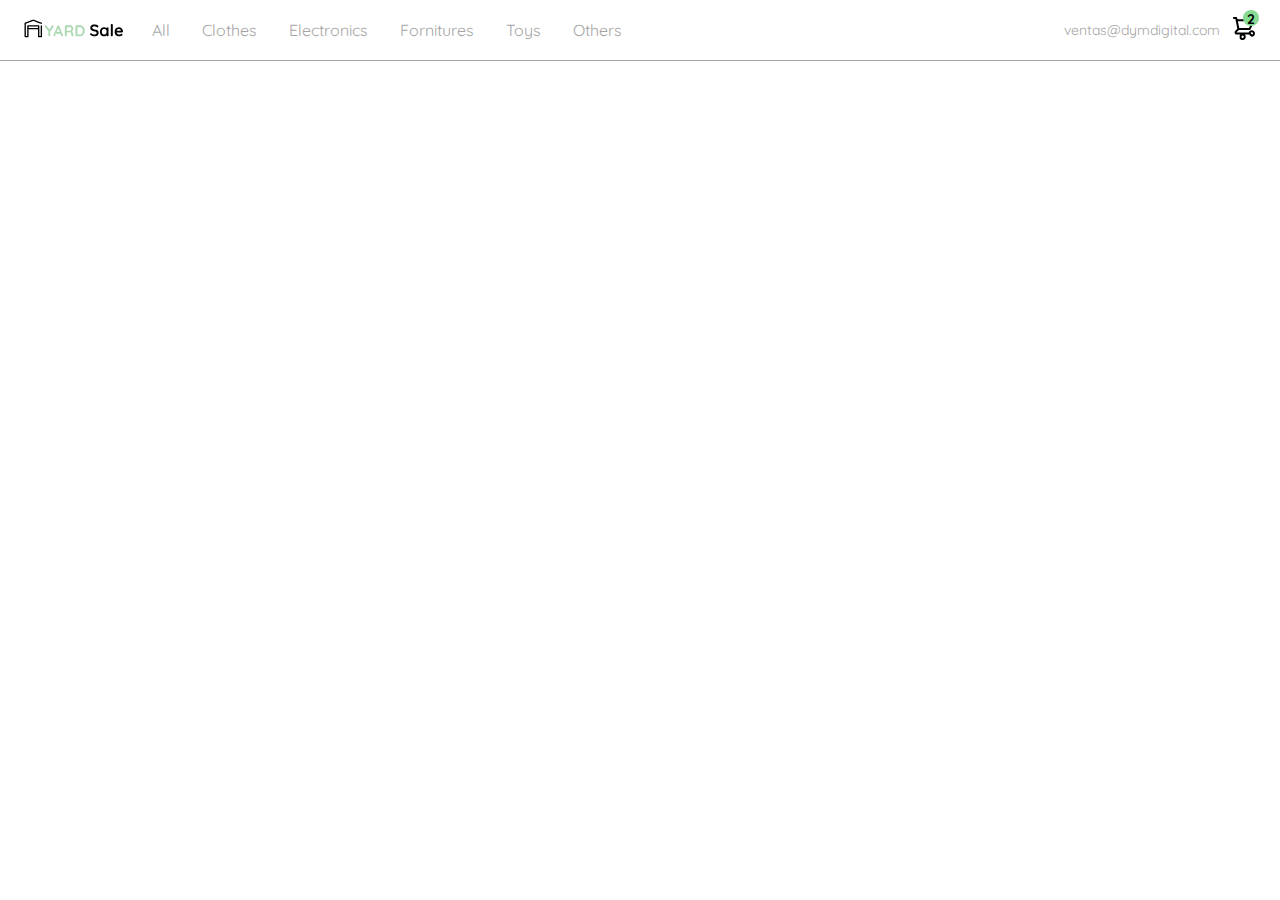
==== Index.html @ 50f44bbb "interactividad con js del burger menu y el emailMenu, con responsive, clase curso práctico de js" ====
<!DOCTYPE html>
<html lang="en">
<head>
    <meta charset="UTF-8">
    <meta http-equiv="X-UA-Compatible" content="IE=edge">
    <meta name="viewport" content="width=device-width, initial-scale=1.0">
    <link rel="preconnect" href="https://fonts.googleapis.com">
    <link rel="preconnect" href="https://fonts.gstatic.com" crossorigin>
    <link href="https://fonts.googleapis.com/css2?family=Quicksand:wght@300;500;700&display=swap" rel="stylesheet">
    <title>YardSale: Bicycle Lifestyle</title>
    <link rel="stylesheet" href="./styles.css">
</head>
<body>
    <nav>
        <img src="./icons/icon_menu.svg" alt="IconoMenu" class="menu burgerMenu">
        <div class="navbar-left">
                <img src="./logos/logo_yard_sale.svg" alt="logoYardSale" class="logo">
                <ul>
                    <li>
                        <a href="/">All</a>
                    </li>
                    <li>
                        <a href="/">Clothes</a>
                    </li>
                    <li>
                        <a href="/">Electronics</a>
                    </li>
                    <li>
                        <a href="/">Fornitures</a>
                    </li>
                    <li>
                        <a href="/">Toys</a>
                    </li>
                    <li>
                        <a href="/">Others</a>
                    </li>
                </ul>
        </div>

         <div class="navbar-right">
            <ul>
                <li class="navbar-email">ventas@dymdigital.com</li>
                <li class="navbar-shopping-cart">
                    <img src="./icons/icon_shopping_cart.svg" alt="spoopong cart">
                    <div>2</div>
                </li>
            </ul>
        </div>
        <div class="desktop-menu inactive">
            <ul>
                <li>
                    <a href="/" class="tittle">My Orders</a>
                </li>
                <li>
                    <a href="/">My Account</a>
                </li>
                <li>
                    <a href="/" class tittle>Sing Out</a>
                </li>
            </ul>
        </div>
        <div class="mobile-menu inactive">
            <ul class="categories">
                <li>
                    <a href="/">CATEGORIES</a>
                </li>
                <li>
                    <a href="/">All</a>
                </li>
                <li>
                    <a href="/">Clothes</a>
                </li>
                <li>
                    <a href="/">Electronics</a>
                </li>
                <li>
                    <a href="/">Fornitures</a>
                </li>
                <li>
                    <a href="/">Toys</a>
                </li>
                <li>
                    <a href="/">Others</a>
                </li>
            </ul>
            <ul>
                <li>
                    <a href="/">My Orders</a>
                </li>
                <li>
                    <a href="/">My Account</a>
                </li>
            </ul>
            <ul>
                <li>
                    <a href="/" class="email">ventas@dymdigital.com</a>
                </li>
                <li>
                    <a href="/" class="sing-out">Sing Out</a>
                </li>
            </ul>
        </div>
    </nav>
    <script src="./script.js"></script>
</body>
</html>
---- styles.css ----
/*Colores de la pagina*/
:root {
    --white: #FFFFFF;
    --black: #303030;
    --very-light-pink: #a5a5a5;
    --text-input-field: #f7f7f7;
    --hospital-green: #86da92;
    --sm: 14px;
    --md: 16px;
    --lg: 18px;
}
body{
    font-family: 'Quicksand', sans-serif;
    margin: 0;
}
.inactive {
    display: none;
}
nav {
    display: flex;
    justify-content: space-between;
    padding: 0 24px;
    border-bottom: 1px solid var(--very-light-pink);
}
.menu {
    display: none;
}
.logo {
    width: 100px;
}
.navbar-left ul,
.navbar-right ul {
    list-style: none;
    padding: 0;
    margin: 0;
    display: flex;
    align-items: center;
    height: 60px;
}
.navbar-left {
    display: flex;
}
.navbar-left ul{
    margin-left: 12px;
}
.navbar-left ul li a,
.navbar-right ul li a {
    text-decoration: none;
    color: var(--very-light-pink);
    border: 1px solid var(--white);
    padding: 5px 15px 5px 15px;
    border-radius: 5px;
}
.navbar-left ul li a:hover,
.navbar-right ul li a:hover {
    border: 1px solid var(--hospital-green);
    color: var(--hospital-green);
}
.navbar-email {
    color: var(--very-light-pink);
    font-size: var(--sm);
    margin-right: 12px;
    cursor: pointer;
}
.navbar-email:hover {
    color: var(--hospital-green);
}
.navbar-shopping-cart {
    position: relative;
}
.navbar-shopping-cart div {
    width: 16px;
    height: 16px;
    background-color: var(--hospital-green);
    border-radius: 50%;
    font-size: var(--sm);
    font-weight: bold;
    position: absolute;
    top: -6px;
    right: -3px;
    display: flex;
    justify-content: center;
    align-content: center;
}

/*Desktop menu */
.desktop-menu {
    width: 100px;
    height: auto;
    border: 1px solid var(--very-light-pink);
    border-radius: 3px 3px 6px 6px;
    padding: 20px 20px 0 20px;
    position: absolute;
    background-color: var(--white);
    top: 60px;
    right: 60px;
}
.desktop-menu ul {
    list-style: none;
    padding: 0;
    margin: 0;
}
.desktop-menu ul li {
    text-align: end;
    font-weight: bold;
}
.desktop-menu ul li:last-child{
    padding-top: 20px;
    border-top: 1px solid var(--very-light-pink);
}
.desktop-menu ul li:last-child a{
    color: var(--hospital-green);
    font-size: var(--sm);
}
.desktop-menu ul li a{
    color: var(--black);
    text-decoration: none;
    margin-bottom: 20px;
    display: inline-block;
}

/*Mobile Menu*/
.mobile-menu {
    padding: 24px;
    position: absolute;
    top: 50px;
    left: 5px;
}
.mobile-menu a {
    text-decoration: none;
    color: var(--black);
    font-weight: bold;
}
.mobile-menu ul {
    list-style: none;
    margin: 24px 0 0;
}
.mobile-menu ul li {
    margin-bottom: 24px;
}
.mobile-menu .email {
    font-size: var(--sm);
    font-weight: 300;
}
.mobile-menu .sing-out {
    font-size: var(--sm)
}
.mobile-menu ul:nth-child(1) {
    border-bottom: 1px solid var(--very-light-pink);
}
.mobile-menu .sing-out {
    color: var(--hospital-green);
}
.mobile-menu ul:last-child {
    position: relative;
    bottom: 0;
}


@media (max-width: 640px) {
    .menu {
    display: block;
}
    .navbar-left ul {
    display: none;
}
    .navbar-email {
    display: none;
}
    .desktop-menu {
        display: none;
    }
}
@media (min-width: 641px) {
    .mobile-menu {
        display: none;
    }
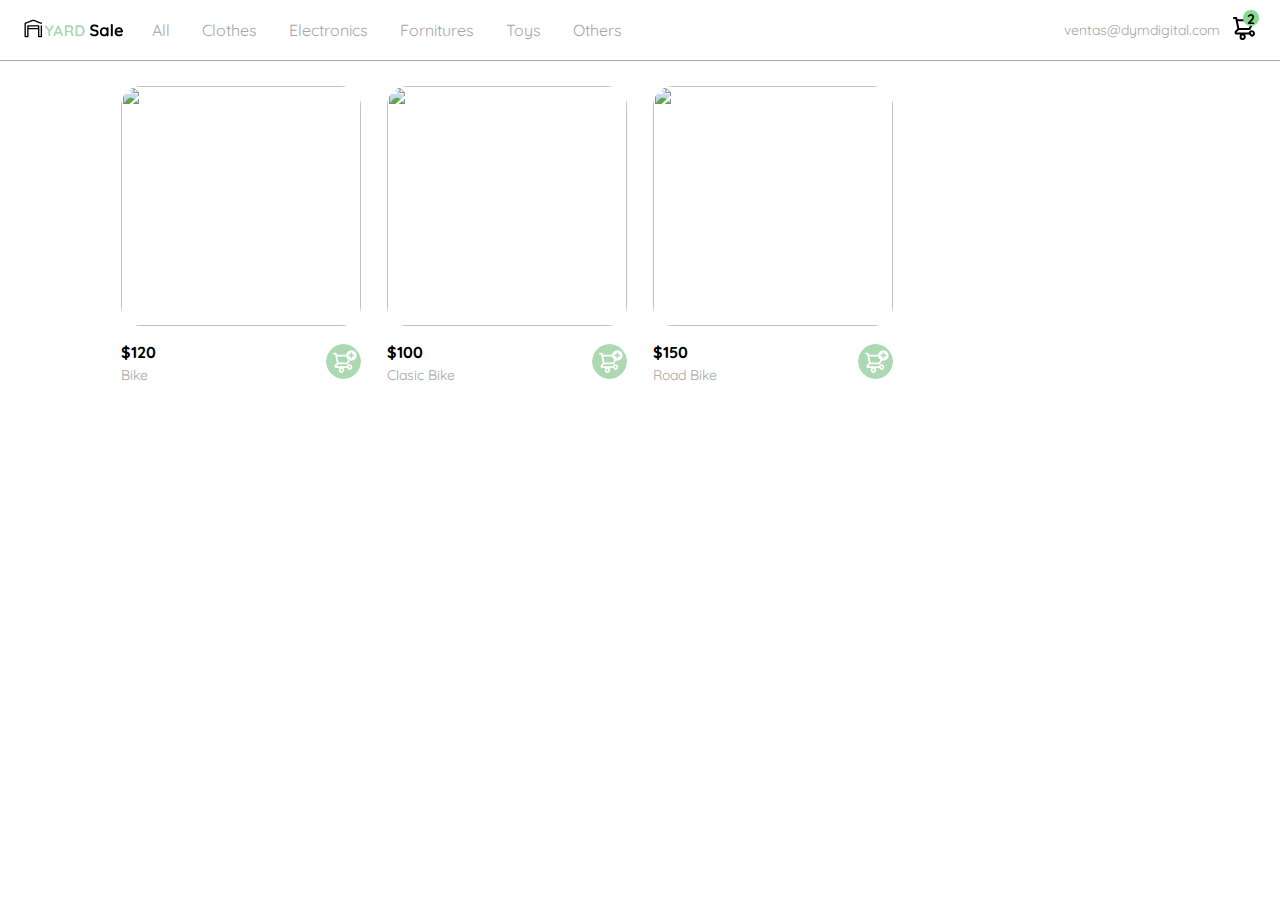
==== commit bc6477d7: "clase 21 del curso" ====
--- a/Index.html
+++ b/Index.html
@@ -41,7 +41,7 @@
             <ul>
                 <li class="navbar-email">ventas@dymdigital.com</li>
                 <li class="navbar-shopping-cart">
-                    <img src="./icons/icon_shopping_cart.svg" alt="spoopong cart">
+                    <img src="./icons/icon_shopping_cart.svg" alt="spooping cart">
                     <div>2</div>
                 </li>
             </ul>
@@ -101,6 +101,47 @@
             </ul>
         </div>
     </nav>
+    <aside class="product-detail inactive">
+        <div class="title-container">
+          <img src="./icons/flechita.svg" alt="arrow">
+          <p class="title">My order</p>
+        </div>
+    
+        <div class="my-order-content">
+          
+          <div class="shopping-cart">
+            <figure>
+              <img src="https://images.pexels.com/photos/276517/pexels-photo-276517.jpeg?auto=compress&cs=tinysrgb&dpr=2&h=650&w=940" alt="bike">
+            </figure>
+            <p>Bike</p>
+            <p>$30,00</p>
+            <img src="./icons/icon_close.png" alt="close">
+          </div>
+          <div class="shopping-cart">
+            <figure>
+              <img src="https://images.pexels.com/photos/276517/pexels-photo-276517.jpeg?auto=compress&cs=tinysrgb&dpr=2&h=650&w=940" alt="bike">
+            </figure>
+            <p>Bike</p>
+            <p>$30,00</p>
+            <img src="./icons/icon_close.png" alt="close">
+          </div>
+          <div class="order">
+            <p>
+                <span>Total</span>
+            </p>
+            <p>$60,00</p>
+          </div>
+          <button class="primary-button">
+            Checkout
+          </button>
+        </div>
+      </div>
+      </aside>
+      <section class="main-container">
+        <div class="cards-container">
+       
+        </div>
+    </section>
     <script src="./script.js"></script>
 </body>
 </html>--- a/styles.css
+++ b/styles.css
@@ -67,6 +67,7 @@
 }
 .navbar-shopping-cart {
     position: relative;
+    cursor: pointer;
 }
 .navbar-shopping-cart div {
     width: 16px;
@@ -125,6 +126,7 @@
     position: absolute;
     top: 50px;
     left: 5px;
+    background-color: var(--white);
 }
 .mobile-menu a {
     text-decoration: none;
@@ -156,22 +158,162 @@
     bottom: 0;
 }
 
+/*aside producto detail */
+
+.product-detail {
+    width: 360px;
+    padding: 0 24px;
+    box-sizing: border-box;
+    position: absolute;
+    right: 0;
+    background-color: var(--white);
+}
+.title-container {
+    display: flex;
+}
+.title-container img {
+    transform: rotate(180deg);
+    margin-right: 14px;
+}
+.title {
+    font-size: var(--lg);
+    font-weight: bold;
+}
+.order {
+    display: grid;
+    grid-template-columns: auto 1fr;
+    gap: 16px;
+    align-items: center;
+    background-color: var(--text-input-field);
+    margin-bottom: 24px;
+    border-radius: 8px;
+    padding: 0 24px;
+}
+.order p:nth-child(1) {
+    display: flex;
+    flex-direction: column;
+}
+.order p span:nth-child(1) {
+    font-size: var(--md);
+    font-weight: bold;
+}
+.order p:nth-child(2) {
+    text-align: end;
+    font-weight: bold;
+}
+.shopping-cart {
+    display: grid;
+    grid-template-columns: auto 1fr auto auto;
+    gap: 16px;
+    margin-bottom: 24px;
+    align-items: center;
+}
+.shopping-cart figure {
+    margin: 0;
+}
+.shopping-cart figure img {
+    width: 70px;
+    height: 70px;
+    border-radius: 20px;
+    object-fit: cover;
+}
+.shopping-cart p:nth-child(2) {
+    color: var(--very-light-pink);
+}
+.shopping-cart p:nth-child(3) {
+    font-size: var(--md);
+    font-weight: bold;
+}
+.primary-button {
+    background-color: var(--hospital-green);
+    border-radius: 8px;
+    border: none;
+    color: var(--white);
+    width: 100%;
+    cursor: pointer;
+    font-size: var(--md);
+    font-weight: bold;
+    height: 50px;
+}
+
+/*Vista principal*/
+
+.cards-container {
+    display: grid;
+    grid-template-columns: repeat(auto-fill, 240px);
+    gap: 26px;
+    place-content: center;
+    margin-top: 25px;
+}
+.product-card {
+    width: 240px;
+}
+.product-card  img{
+    width: 240px;
+    height: 240px;
+    border-radius: 20px;
+    object-fit: cover;
+}
+.product-info {
+    display: flex;
+    justify-content: space-between;
+    align-items: center;
+    margin-top: 12px;
+}
+.product-info figure img{
+    width: 35px;
+    height: 35px;
+}
+.product-info figure{
+    margin: 0;
+}
+.product-info div p:nth-child(1) {
+    font-weight: bold;
+    font-size: var(--md);
+    margin-top: 0;
+    margin-bottom: 4px;
+}
+.product-info div p:nth-child(2) {
+    font-size: var(--sm);
+    margin-top: 0;
+    margin-bottom: 0;
+    color: var(--very-light-pink);
+}
 
 @media (max-width: 640px) {
     .menu {
     display: block;
-}
+    }
     .navbar-left ul {
     display: none;
-}
+    }
     .navbar-email {
     display: none;
-}
+    }
     .desktop-menu {
         display: none;
     }
+    .product-detail {
+        width: 100%;
+      }
 }
 @media (min-width: 641px) {
     .mobile-menu {
         display: none;
-    }+    }
+}
+@media (max-width: 640px) {
+    .cards-container {
+        display: grid;
+        grid-template-columns: repeat(auto-fill, 140px);
+        gap: 26px;
+    }
+    .product-card {
+        width: 140px;
+    }
+    .product-card  img{
+        width: 140px;
+        height: 140px;
+    }
+    
+}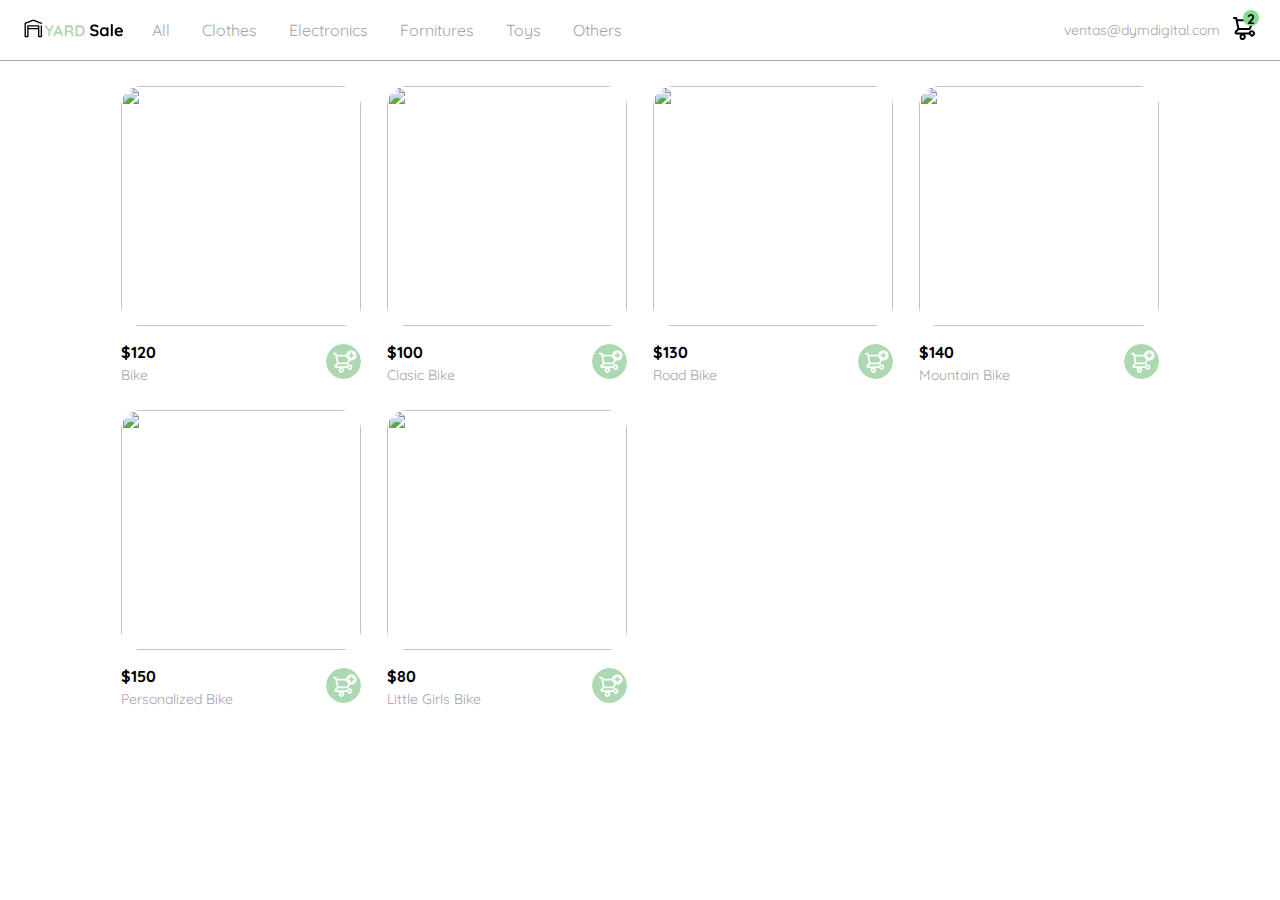
==== commit 7b2c2367: "actualizacion antes de mejoras de detalles de producto" ====
--- a/Index.html
+++ b/Index.html
@@ -37,7 +37,7 @@
                 </ul>
         </div>
 
-         <div class="navbar-right">
+        <div class="navbar-right">
             <ul>
                 <li class="navbar-email">ventas@dymdigital.com</li>
                 <li class="navbar-shopping-cart">
@@ -103,45 +103,45 @@
     </nav>
     <aside class="product-detail inactive">
         <div class="title-container">
-          <img src="./icons/flechita.svg" alt="arrow">
-          <p class="title">My order</p>
+            <img src="./icons/flechita.svg" alt="arrow">
+            <p class="title">My order</p>
         </div>
     
         <div class="my-order-content">
-          
-          <div class="shopping-cart">
-            <figure>
-              <img src="https://images.pexels.com/photos/276517/pexels-photo-276517.jpeg?auto=compress&cs=tinysrgb&dpr=2&h=650&w=940" alt="bike">
-            </figure>
-            <p>Bike</p>
-            <p>$30,00</p>
-            <img src="./icons/icon_close.png" alt="close">
-          </div>
-          <div class="shopping-cart">
-            <figure>
-              <img src="https://images.pexels.com/photos/276517/pexels-photo-276517.jpeg?auto=compress&cs=tinysrgb&dpr=2&h=650&w=940" alt="bike">
-            </figure>
-            <p>Bike</p>
-            <p>$30,00</p>
-            <img src="./icons/icon_close.png" alt="close">
-          </div>
-          <div class="order">
-            <p>
-                <span>Total</span>
-            </p>
-            <p>$60,00</p>
-          </div>
-          <button class="primary-button">
+            <div class="shopping-cart">
+                <figure>
+                    <img src="https://images.pexels.com/photos/276517/pexels-photo-276517.jpeg?auto=compress&cs=tinysrgb&dpr=2&h=650&w=940" alt="bike">
+                </figure>
+                <p>Bike</p>
+                <p>$30,00</p>
+                <img src="./icons/icon_close.png" alt="close">
+            </div>
+            <div class="shopping-cart">
+                <figure>
+                    <img src="https://images.pexels.com/photos/276517/pexels-photo-276517.jpeg?auto=compress&cs=tinysrgb&dpr=2&h=650&w=940" alt="bike">
+                </figure>
+                <p>Bike</p>
+                <p>$30,00</p>
+                <img src="./icons/icon_close.png" alt="close">
+            </div>
+            <div class="order">
+                <p>
+                    <span>Total</span>
+                </p>
+                <p>$60,00</p>
+            </div>
+            <button class="primary-button">
             Checkout
-          </button>
+            </button>
         </div>
-      </div>
-      </aside>
-      <section class="main-container">
+        </div>
+    </aside>
+    <section class="main-container">
         <div class="cards-container">
-       
+
         </div>
     </section>
+    
     <script src="./script.js"></script>
 </body>
 </html>